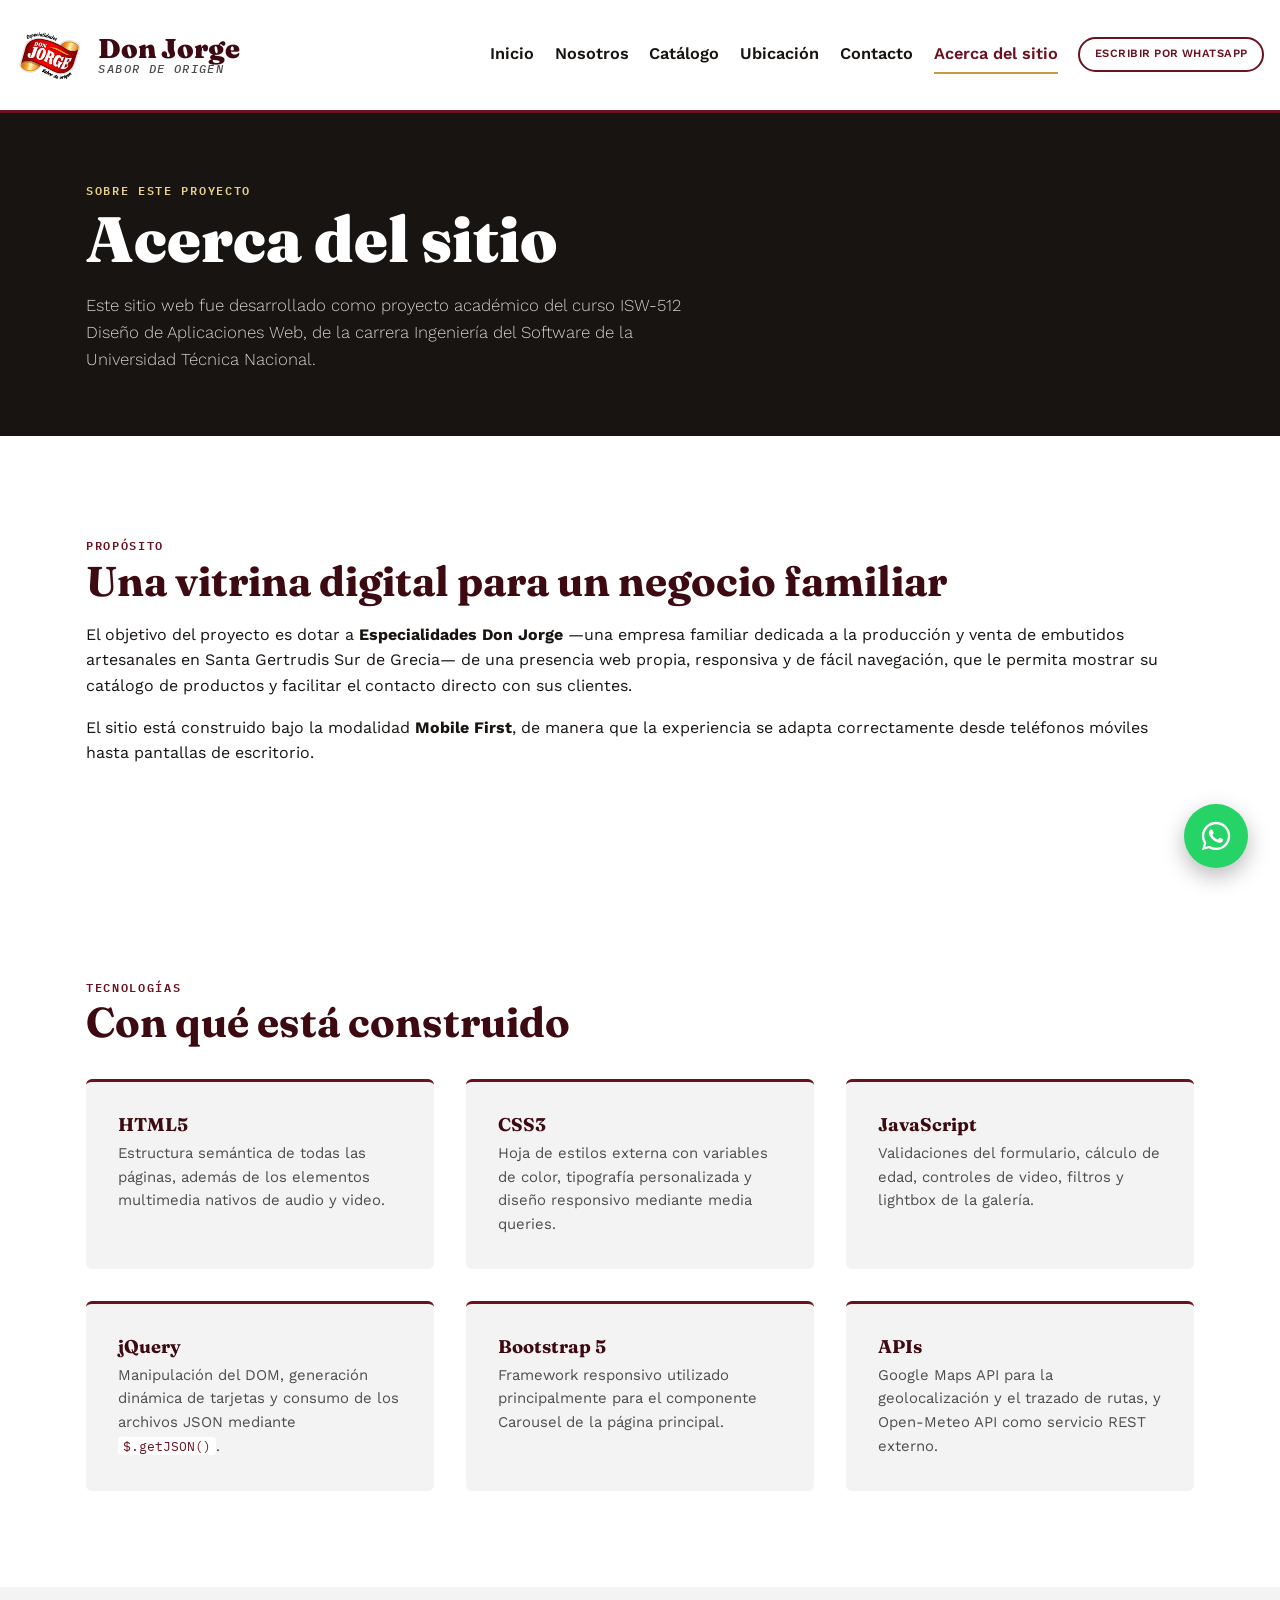
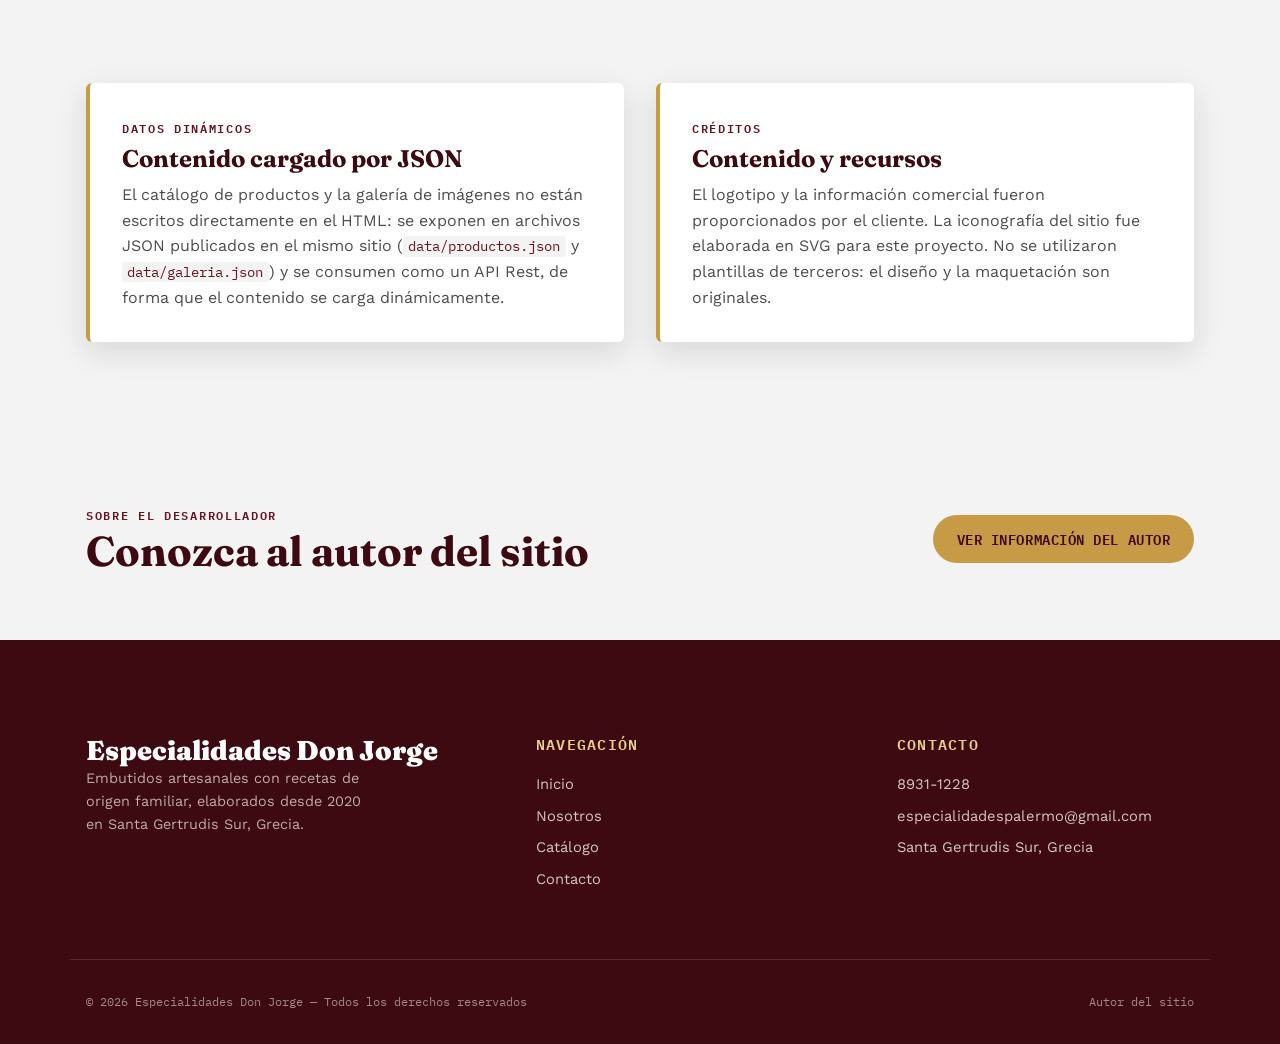
==== acerca.html @ 3099dc0a "Actualizacion completa" ====
<!DOCTYPE html>
<html lang="es">
<head>
<meta charset="UTF-8">
<meta name="viewport" content="width=device-width, initial-scale=1.0">
<title>Acerca del sitio | Especialidades Don Jorge</title>
<meta name="description" content="Información sobre el desarrollo del sitio web de Especialidades Don Jorge: tecnologías utilizadas y propósito del proyecto.">
<link rel="stylesheet" href="https://cdnjs.cloudflare.com/ajax/libs/bootstrap/5.3.3/css/bootstrap.min.css">
<link rel="stylesheet" href="css/styles.css">
</head>
<body>

<header class="site-header">
  <div class="nav-wrap">
    <a href="index.html" class="brand">
      <img src="img/logo/logo.jpeg" alt="Especialidades Don Jorge">
      <span class="brand-text">Don Jorge<span>Sabor de origen</span></span>
    </a>
    <button class="nav-toggle" id="navToggle" aria-label="Abrir menú" aria-expanded="false">
      <span></span><span></span><span></span>
    </button>
    <nav class="nav-menu" id="navMenu">
      <a href="index.html">Inicio</a>
      <a href="nosotros.html">Nosotros</a>
      <a href="catalogo.html">Catálogo</a>
      <a href="ubicacion.html">Ubicación</a>
      <a href="contacto.html">Contacto</a>
      <a href="acerca.html" class="active">Acerca del sitio</a>
      <div class="nav-cta">
        <a href="https://wa.me/50689311228" class="btn btn-outline on-dark" target="_blank" rel="noopener">Escribir por WhatsApp</a>
      </div>
    </nav>
  </div>
</header>

<section class="page-hero">
  <div class="container-narrow">
    <span class="eyebrow">Sobre este proyecto</span>
    <h1>Acerca del sitio</h1>
    <p class="lead">Este sitio web fue desarrollado como proyecto académico del curso ISW-512 Diseño de Aplicaciones Web, de la carrera Ingeniería del Software de la Universidad Técnica Nacional.</p>
  </div>
</section>

<section class="story-section">
  <div class="container-narrow">
    <span class="eyebrow">Propósito</span>
    <h2>Una vitrina digital para un negocio familiar</h2>
    <p>El objetivo del proyecto es dotar a <strong>Especialidades Don Jorge</strong> —una empresa familiar dedicada a la producción y venta de embutidos artesanales en Santa Gertrudis Sur de Grecia— de una presencia web propia, responsiva y de fácil navegación, que le permita mostrar su catálogo de productos y facilitar el contacto directo con sus clientes.</p>
    <p>El sitio está construido bajo la modalidad <strong>Mobile First</strong>, de manera que la experiencia se adapta correctamente desde teléfonos móviles hasta pantallas de escritorio.</p>
  </div>
</section>

<section class="tech-section">
  <div class="container-narrow">
    <span class="eyebrow">Tecnologías</span>
    <h2>Con qué está construido</h2>

    <div class="tech-grid">
      <article class="tech-card">
        <h3>HTML5</h3>
        <p>Estructura semántica de todas las páginas, además de los elementos multimedia nativos de audio y video.</p>
      </article>
      <article class="tech-card">
        <h3>CSS3</h3>
        <p>Hoja de estilos externa con variables de color, tipografía personalizada y diseño responsivo mediante media queries.</p>
      </article>
      <article class="tech-card">
        <h3>JavaScript</h3>
        <p>Validaciones del formulario, cálculo de edad, controles de video, filtros y lightbox de la galería.</p>
      </article>
      <article class="tech-card">
        <h3>jQuery</h3>
        <p>Manipulación del DOM, generación dinámica de tarjetas y consumo de los archivos JSON mediante <code>$.getJSON()</code>.</p>
      </article>
      <article class="tech-card">
        <h3>Bootstrap 5</h3>
        <p>Framework responsivo utilizado principalmente para el componente Carousel de la página principal.</p>
      </article>
      <article class="tech-card">
        <h3>APIs</h3>
        <p>Google Maps API para la geolocalización y el trazado de rutas, y Open-Meteo API como servicio REST externo.</p>
      </article>
    </div>
  </div>
</section>

<section class="mission-section">
  <div class="container-narrow mission-grid">
    <article class="mission-card">
      <span class="eyebrow">Datos dinámicos</span>
      <h3>Contenido cargado por JSON</h3>
      <p>El catálogo de productos y la galería de imágenes no están escritos directamente en el HTML: se exponen en archivos JSON publicados en el mismo sitio (<code>data/productos.json</code> y <code>data/galeria.json</code>) y se consumen como un API Rest, de forma que el contenido se carga dinámicamente.</p>
    </article>
    <article class="mission-card">
      <span class="eyebrow">Créditos</span>
      <h3>Contenido y recursos</h3>
      <p>El logotipo y la información comercial fueron proporcionados por el cliente. La iconografía del sitio fue elaborada en SVG para este proyecto. No se utilizaron plantillas de terceros: el diseño y la maquetación son originales.</p>
    </article>
  </div>
</section>

<section class="catalog-cta">
  <div class="container-narrow catalog-cta-inner">
    <div>
      <span class="eyebrow">Sobre el desarrollador</span>
      <h2>Conozca al autor del sitio</h2>
    </div>
    <a href="autor.html" class="btn btn-primary">Ver información del autor</a>
  </div>
</section>

<footer class="site-footer">
  <div class="footer-grid">
    <div class="footer-brand">
      <span class="brand-text">Especialidades Don Jorge</span>
      <p>Embutidos artesanales con recetas de origen familiar, elaborados desde 2020 en Santa Gertrudis Sur, Grecia.</p>
    </div>
    <div class="footer-col">
      <h4>Navegación</h4>
      <a href="index.html">Inicio</a>
      <a href="nosotros.html">Nosotros</a>
      <a href="catalogo.html">Catálogo</a>
      <a href="contacto.html">Contacto</a>
    </div>
    <div class="footer-col">
      <h4>Contacto</h4>
      <a href="tel:+50689311228">8931-1228</a>
      <a href="mailto:especialidadespalermo@gmail.com">especialidadespalermo@gmail.com</a>
      <a href="ubicacion.html">Santa Gertrudis Sur, Grecia</a>
    </div>
  </div>
  <div class="footer-bottom">
    <span>© 2026 Especialidades Don Jorge — Todos los derechos reservados</span>
    <a href="autor.html">Autor del sitio</a>
  </div>
</footer>

<a href="https://wa.me/50689311228" class="whatsapp-float" target="_blank" rel="noopener" aria-label="Escribir por WhatsApp">
  <svg viewBox="0 0 32 32" fill="currentColor"><path d="M16.04 2.67C8.68 2.67 2.71 8.64 2.71 16c0 2.5.68 4.83 1.87 6.84L2.67 29.3l6.62-1.86a13.24 13.24 0 0 0 6.75 1.85h.01c7.36 0 13.33-5.97 13.33-13.33 0-3.56-1.39-6.91-3.9-9.42a13.24 13.24 0 0 0-9.44-3.87zm0 24.4h-.01a11.06 11.06 0 0 1-5.64-1.55l-.4-.24-4.19 1.18 1.12-4.09-.26-.42A11.03 11.03 0 0 1 4.9 16c0-6.14 5-11.13 11.15-11.13 2.98 0 5.77 1.16 7.88 3.27a11.06 11.06 0 0 1 3.26 7.87c0 6.14-5 11.13-11.15 11.13zm6.1-8.33c-.33-.17-1.98-.98-2.29-1.09-.31-.11-.53-.17-.76.17-.22.33-.87 1.09-1.07 1.32-.2.22-.39.25-.72.08-.33-.17-1.4-.51-2.67-1.64-.99-.88-1.65-1.97-1.85-2.3-.19-.33-.02-.5.15-.67.15-.15.33-.39.5-.58.16-.2.22-.33.33-.55.11-.22.06-.42-.03-.58-.08-.17-.76-1.82-1.04-2.5-.27-.65-.55-.56-.76-.57l-.65-.01c-.22 0-.58.08-.88.42-.3.33-1.16 1.13-1.16 2.76s1.19 3.2 1.35 3.42c.17.22 2.34 3.58 5.68 5.02.79.34 1.41.55 1.89.7.79.25 1.51.22 2.08.13.63-.1 1.98-.81 2.26-1.59.28-.78.28-1.45.2-1.59-.08-.14-.3-.22-.63-.39z"/></svg>
</a>

<script src="https://cdnjs.cloudflare.com/ajax/libs/jquery/3.7.1/jquery.min.js"></script>
<script src="https://cdnjs.cloudflare.com/ajax/libs/bootstrap/5.3.3/js/bootstrap.bundle.min.js"></script>
<script src="js/main.js"></script>
</body>
</html>
---- css/styles.css ----
/* =========================================================
   ESPECIALIDADES DON JORGE — Hoja de estilos principal
   Sistema de diseño: rojo vino + dorado + kraft + carbón
   Mobile First
   ========================================================= */

@import url('https://fonts.googleapis.com/css2?family=Fraunces:ital,opsz,wght@0,9..144,400;0,9..144,600;0,9..144,700;0,9..144,900;1,9..144,500&family=Work+Sans:wght@400;500;600;700&family=IBM+Plex+Mono:wght@500;600&display=swap');

:root {
  /* Colores — negro, blanco, rojo, vino y dorado */
  --wine: #6B1220;
  --wine-dark: #3D0A11;
  --wine-light: #8C1F2E;
  --red: #A31621;
  --gold: #C79A45;
  --gold-light: #E8CF8B;
  --cream: #FFFFFF;
  --paper: #F3F3F3;
  --charcoal: #171412;
  --charcoal-soft: #4D4D4D;
  --white: #FFFFFF;

  /* Tipografía */
  --font-display: 'Fraunces', serif;
  --font-body: 'Work Sans', sans-serif;
  --font-mono: 'IBM Plex Mono', monospace;

  /* Espaciado */
  --space-xs: 0.5rem;
  --space-sm: 1rem;
  --space-md: 2rem;
  --space-lg: 4rem;
  --space-xl: 6rem;

  --radius: 6px;
  --shadow-card: 0 10px 30px rgba(36, 26, 21, 0.12);
}

/* ---------- Reset base ---------- */
*, *::before, *::after { box-sizing: border-box; }
html { scroll-behavior: smooth; }
body {
  margin: 0;
  font-family: var(--font-body);
  color: var(--charcoal);
  background: var(--cream);
  line-height: 1.6;
  -webkit-font-smoothing: antialiased;
}
img { max-width: 100%; display: block; }
a { color: inherit; text-decoration: none; }
ul { list-style: none; margin: 0; padding: 0; }

h1, h2, h3, h4 {
  font-family: var(--font-display);
  color: var(--wine-dark);
  margin: 0 0 var(--space-sm);
  line-height: 1.15;
  font-weight: 700;
}
h1 { font-size: clamp(2.2rem, 6vw, 4rem); font-weight: 900; }
h2 { font-size: clamp(1.7rem, 4vw, 2.6rem); }
h3 { font-size: clamp(1.2rem, 2.5vw, 1.5rem); }

.eyebrow {
  font-family: var(--font-mono);
  text-transform: uppercase;
  letter-spacing: 0.14em;
  font-size: 0.75rem;
  color: var(--wine);
  font-weight: 600;
}

.container-narrow {
  max-width: 1140px;
  margin: 0 auto;
  padding: 0 var(--space-sm);
}

.btn {
  display: inline-flex;
  align-items: center;
  gap: 0.5em;
  font-family: var(--font-mono);
  font-size: 0.85rem;
  letter-spacing: 0.04em;
  text-transform: uppercase;
  padding: 0.85em 1.6em;
  border-radius: 999px;
  border: 2px solid transparent;
  cursor: pointer;
  transition: transform 0.15s ease, box-shadow 0.15s ease, background 0.2s ease;
}
.btn-primary {
  background: var(--gold);
  color: var(--wine-dark);
  font-weight: 600;
}
.btn-primary:hover { background: var(--gold-light); transform: translateY(-2px); }
.btn-outline {
  border-color: var(--wine);
  color: var(--wine);
}
.btn-outline:hover { background: var(--wine); color: var(--cream); transform: translateY(-2px); }
.btn-outline.on-dark {
  border-color: var(--cream);
  color: var(--cream);
}
.btn-outline.on-dark:hover { background: rgba(247,241,228,0.12); color: var(--cream); }

/* ---------- Divisor tipo papel kraft (efecto rasgado) ---------- */
.deckle-edge {
  display: block;
  width: 100%;
  height: 34px;
  margin-bottom: -2px;
}

/* =========================================================
   HEADER / NAV
   ========================================================= */
.site-header {
  position: sticky;
  top: 0;
  z-index: 1000;
  background: var(--cream);
  border-bottom: 3px solid var(--wine);
}
.nav-wrap {
  max-width: 1320px;
  margin: 0 auto;
  padding: 1.3rem var(--space-sm);
  display: flex;
  align-items: center;
  justify-content: space-between;
  gap: 2rem;
}
.brand {
  display: flex;
  align-items: center;
  gap: 0.9rem;
  flex-shrink: 0;
}
.brand img { height: 68px; width: auto; flex-shrink: 0; }
.brand-text {
  font-family: var(--font-display);
  font-weight: 900;
  color: var(--wine-dark);
  font-size: 1.7rem;
  line-height: 1.1;
  white-space: nowrap;
}
.brand-text span {
  display: block;
  font-family: var(--font-mono);
  font-weight: 500;
  font-style: italic;
  font-size: 0.72rem;
  letter-spacing: 0.12em;
  text-transform: uppercase;
  color: var(--charcoal-soft);
  white-space: nowrap;
}

.nav-toggle {
  background: none;
  border: 2px solid var(--wine);
  border-radius: var(--radius);
  padding: 0.4rem 0.6rem;
  display: flex;
  flex-direction: column;
  gap: 4px;
  cursor: pointer;
}
.nav-toggle span {
  width: 22px;
  height: 2px;
  background: var(--wine);
  display: block;
}

.nav-menu {
  position: fixed;
  inset: 0 0 0 30%;
  background: var(--wine-dark);
  padding: 5.5rem 1.75rem 2rem;
  transform: translateX(100%);
  transition: transform 0.3s ease;
  display: flex;
  flex-direction: column;
  gap: 0.2rem;
}
.nav-menu.open { transform: translateX(0); }
.nav-menu a {
  color: var(--cream);
  font-family: var(--font-display);
  font-size: 1.3rem;
  padding: 0.65rem 0;
  border-bottom: 1px solid rgba(247,241,228,0.15);
}
.nav-menu a.active { color: var(--gold-light); }
.nav-cta {
  margin-top: 1.5rem;
}
.nav-cta .btn {
  font-size: 0.7rem;
  padding: 0.65em 1.3em;
}

@media (min-width: 900px) {
  .nav-toggle { display: none; }
  .nav-menu {
    position: static;
    inset: auto;
    transform: none;
    background: none;
    padding: 0;
    flex-direction: row;
    align-items: center;
    gap: 1.3rem;
    flex-wrap: nowrap;
    justify-content: flex-end;
    flex-shrink: 1;
  }
  .nav-menu a { white-space: nowrap; }
  .nav-menu a {
    color: var(--charcoal);
    font-family: var(--font-body);
    font-weight: 600;
    font-size: 1.02rem;
    padding: 0.3rem 0;
    border-bottom: 2px solid transparent;
  }
  .nav-menu a:hover, .nav-menu a.active { border-color: var(--gold); color: var(--wine); }
  .nav-cta { margin-top: 0; }
  .nav-cta .btn-outline { border-color: var(--wine); color: var(--wine); }
  .nav-cta .btn-outline:hover { background: var(--wine); color: var(--cream); }
}

/* =========================================================
   HERO
   ========================================================= */
.hero {
  position: relative;
  background: var(--charcoal);
  background-image:
    radial-gradient(circle at 15% 20%, rgba(199,154,69,0.14), transparent 45%),
    radial-gradient(circle at 85% 80%, rgba(163,22,33,0.18), transparent 50%);
  color: var(--cream);
  padding: var(--space-xl) 0 calc(var(--space-xl) + 40px);
  overflow: hidden;
}
.hero-grid {
  max-width: 1140px;
  margin: 0 auto;
  padding: 0 var(--space-sm);
  display: grid;
  gap: var(--space-lg);
  align-items: center;
}
.hero-tag {
  display: inline-flex;
  align-items: center;
  gap: 0.5rem;
  background: rgba(247,241,228,0.08);
  border: 1px solid rgba(199,154,69,0.5);
  padding: 0.35rem 0.9rem;
  border-radius: 999px;
  font-family: var(--font-mono);
  font-size: 0.72rem;
  letter-spacing: 0.1em;
  text-transform: uppercase;
  color: var(--gold-light);
  margin-bottom: var(--space-sm);
}
.hero h1 { color: var(--cream); }
.hero h1 em {
  font-style: italic;
  color: var(--gold-light);
}
.hero p.lead {
  max-width: 46ch;
  font-size: 1.1rem;
  color: rgba(247,241,228,0.85);
  margin-bottom: var(--space-md);
}
.hero-actions {
  display: flex;
  flex-wrap: wrap;
  gap: 0.9rem;
}

/* (Elemento "hang-tag" retirado del hero por preferencia del cliente) */

@media (min-width: 900px) {
  .hero-grid { grid-template-columns: 1fr; max-width: 760px; }
}

/* =========================================================
   CARRUSEL (Bootstrap, restyled)
   ========================================================= */
.carousel-section { background: var(--paper); padding: var(--space-lg) 0; }
.carousel-section .section-head { text-align: center; margin-bottom: var(--space-md); }
#homeCarousel {
  max-width: none;
  width: 100%;
  margin: 0;
  border-radius: 0;
  overflow: hidden;
  box-shadow: none;
}
#homeCarousel .carousel-slide {
  min-height: 440px;
  display: grid;
  grid-template-columns: 1fr;
  align-items: stretch;
  background: var(--wine-dark);
  color: var(--cream);
  position: relative;
}
#homeCarousel .carousel-slide.slide-b { background: var(--red); }
#homeCarousel .carousel-slide.slide-c { background: var(--charcoal); }

#homeCarousel .slide-visual {
  display: flex;
  align-items: center;
  justify-content: center;
  padding: var(--space-lg) 0 var(--space-sm);
  position: relative;
}
#homeCarousel .slide-visual svg {
  width: 110px;
  height: 110px;
  color: var(--gold-light);
  opacity: 0.9;
}
#homeCarousel .slide-number {
  position: absolute;
  top: var(--space-sm);
  left: var(--space-sm);
  font-family: var(--font-mono);
  font-size: 0.75rem;
  letter-spacing: 0.1em;
  color: var(--gold-light);
  opacity: 0.8;
}
#homeCarousel .carousel-caption-custom {
  position: relative;
  z-index: 2;
  text-align: center;
  max-width: 560px;
  margin: 0 auto;
  padding: 0 var(--space-md) var(--space-lg);
}
#homeCarousel .carousel-caption-custom .eyebrow { color: var(--gold-light); font-size: 0.85rem; }
#homeCarousel .carousel-caption-custom h3 { color: var(--cream); margin-bottom: 0.5rem; font-size: clamp(1.6rem, 3.2vw, 2.2rem); }
#homeCarousel .carousel-caption-custom p { margin: 0; color: rgba(247,241,228,0.85); font-size: 1.1rem; }

@media (min-width: 700px) {
  #homeCarousel .carousel-slide { grid-template-columns: 0.9fr 1.1fr; min-height: 420px; }
  #homeCarousel .slide-visual { padding: 0; }
  #homeCarousel .carousel-caption-custom { text-align: left; margin: auto 0; padding: var(--space-md) var(--space-lg) var(--space-md) 0; max-width: 600px; }
}

/* Controles: botones circulares visibles fuera del recuadro de contenido */
#homeCarousel { position: relative; padding: 0 0 var(--space-md); }
#homeCarousel .carousel-control-prev,
#homeCarousel .carousel-control-next {
  position: absolute;
  top: calc(50% - 24px);
  width: 46px;
  height: 46px;
  border-radius: 50%;
  background: var(--cream);
  box-shadow: var(--shadow-card);
  opacity: 1;
}
#homeCarousel .carousel-control-prev { left: 20px; }
#homeCarousel .carousel-control-next { right: 20px; }
#homeCarousel .carousel-control-prev-icon,
#homeCarousel .carousel-control-next-icon {
  width: 16px; height: 16px;
  filter: invert(9%) sepia(66%) saturate(2500%) hue-rotate(330deg) brightness(70%);
}
#homeCarousel .carousel-control-prev:hover,
#homeCarousel .carousel-control-next:hover { background: var(--gold-light); }

#homeCarousel .carousel-indicators {
  position: static;
  margin: var(--space-sm) 0 0;
}
#homeCarousel .carousel-indicators [data-bs-target] {
  width: 28px;
  height: 4px;
  border-radius: 2px;
  background-color: rgba(107,18,32,0.2);
  opacity: 1;
  border: none;
}
#homeCarousel .carousel-indicators .active { background-color: var(--wine); }

/* Placeholder de foto (mientras llegan fotos reales del cliente) */
.photo-slot {
  background:
    repeating-linear-gradient(135deg, rgba(107,18,32,0.06) 0 10px, transparent 10px 20px),
    var(--paper);
  border: 2px dashed var(--gold);
  border-radius: var(--radius);
  display: flex;
  flex-direction: column;
  align-items: center;
  justify-content: center;
  gap: 0.4rem;
  color: var(--wine);
  font-family: var(--font-mono);
  font-size: 0.75rem;
  letter-spacing: 0.04em;
  text-align: center;
  min-height: 220px;
  padding: 1rem;
}
.photo-slot svg { width: 46px; height: 46px; opacity: 0.75; }

/* =========================================================
   PANELES "POR QUÉ ELEGIRNOS"
   ========================================================= */
.values-section { padding: var(--space-xl) 0; }
.values-section .section-head { max-width: 640px; margin: 0 auto var(--space-lg); text-align: center; }
.values-grid {
  display: grid;
  gap: var(--space-md);
  grid-template-columns: 1fr;
}
.value-card {
  background: var(--white);
  border: 1px solid rgba(107,18,32,0.1);
  border-radius: var(--radius);
  padding: var(--space-md);
  position: relative;
}
.value-card svg { width: 40px; height: 40px; color: var(--wine); margin-bottom: var(--space-sm); }
.value-card h3 { margin-bottom: 0.4rem; }
.value-card p { color: var(--charcoal-soft); font-size: 0.95rem; margin: 0; }

@media (min-width: 700px) {
  .values-grid { grid-template-columns: repeat(2, 1fr); }
}
@media (min-width: 1000px) {
  .values-grid { grid-template-columns: repeat(4, 1fr); }
}

/* =========================================================
   PRODUCTOS DESTACADOS (home)
   ========================================================= */
.featured-section { background: var(--paper); color: var(--charcoal); padding: var(--space-xl) 0; }
.featured-section .section-head { display: flex; flex-wrap: wrap; align-items: flex-end; justify-content: space-between; gap: var(--space-sm); margin-bottom: var(--space-lg); }
.featured-section h2 { color: var(--wine-dark); margin: 0; }
.featured-section .eyebrow { color: var(--wine); }
.featured-section .btn-outline { border-color: var(--wine); color: var(--wine); }
.featured-section .btn-outline:hover { background: var(--wine); color: var(--cream); }

.product-grid {
  display: grid;
  gap: var(--space-md);
  grid-template-columns: 1fr;
}
@media (min-width: 700px) { .product-grid { grid-template-columns: repeat(2, 1fr); } }
@media (min-width: 1000px) { .product-grid { grid-template-columns: repeat(3, 1fr); } }

.product-card {
  background: var(--white);
  color: var(--charcoal);
  border-radius: var(--radius);
  overflow: hidden;
  box-shadow: var(--shadow-card);
  display: flex;
  flex-direction: column;
}
.product-card-body { padding: var(--space-sm) var(--space-sm) var(--space-md); position: relative; flex: 1; display: flex; flex-direction: column; }
.product-card h3 { font-size: 1.15rem; margin-bottom: 0.25rem; }
.product-card p { color: var(--charcoal-soft); font-size: 0.9rem; margin: 0 0 0.8rem; flex: 1; }
.price-tag {
  align-self: flex-start;
  font-family: var(--font-mono);
  font-size: 0.78rem;
  background: var(--gold-light);
  color: var(--wine-dark);
  padding: 0.3rem 0.7rem;
  border-radius: 999px;
  font-weight: 600;
}

.featured-cta { text-align: center; margin-top: var(--space-lg); }

/* =========================================================
   HISTORIA TEASER
   ========================================================= */
.story-section { padding: var(--space-xl) 0; }
.story-grid { display: grid; gap: var(--space-lg); align-items: center; }
.story-grid .photo-slot { min-height: 280px; }
@media (min-width: 900px) { .story-grid { grid-template-columns: 1fr 1fr; } }
.story-grid blockquote {
  font-family: var(--font-display);
  font-style: italic;
  font-size: 1.3rem;
  color: var(--wine-dark);
  border-left: 3px solid var(--gold);
  padding-left: var(--space-sm);
  margin: var(--space-sm) 0;
}

/* =========================================================
   BARRA REDES / WHATSAPP
   ========================================================= */
.social-bar {
  background: var(--charcoal);
  color: var(--cream);
  padding: var(--space-sm) 0;
}
.social-bar .wrap {
  max-width: 1140px;
  margin: 0 auto;
  padding: 0 var(--space-sm);
  display: flex;
  flex-wrap: wrap;
  gap: var(--space-sm);
  align-items: center;
  justify-content: space-between;
}
.social-bar .label {
  font-family: var(--font-mono);
  font-size: 0.72rem;
  letter-spacing: 0.12em;
  text-transform: uppercase;
  color: var(--gold-light);
}
.social-icons { display: flex; gap: 0.7rem; align-items: center; }
.social-icons a {
  width: 40px; height: 40px;
  border-radius: 50%;
  display: flex; align-items: center; justify-content: center;
  background: rgba(247,241,228,0.08);
  border: 1px solid rgba(199,154,69,0.4);
  transition: background 0.2s ease, transform 0.2s ease;
}
.social-icons a:hover { background: var(--gold); transform: translateY(-2px); }
.social-icons a svg { width: 18px; height: 18px; }
.social-icons a.whatsapp { background: #3FA34D; border-color: #3FA34D; }
.social-icons a.whatsapp:hover { background: #358C41; }

/* =========================================================
   FOOTER
   ========================================================= */
.site-footer {
  background: var(--wine-dark);
  color: var(--cream);
  padding: var(--space-xl) 0 var(--space-md);
}
.footer-grid {
  max-width: 1140px;
  margin: 0 auto;
  padding: 0 var(--space-sm);
  display: grid;
  gap: var(--space-lg);
  grid-template-columns: 1fr;
  margin-bottom: var(--space-lg);
}
@media (min-width: 800px) {
  .footer-grid { grid-template-columns: 1.3fr 1fr 1fr; }
}
.footer-brand .brand-text { color: var(--cream); }
.footer-brand p { color: rgba(247,241,228,0.7); font-size: 0.9rem; max-width: 32ch; }
.footer-col h4 { color: var(--gold-light); font-size: 0.95rem; text-transform: uppercase; letter-spacing: 0.08em; font-family: var(--font-mono); font-weight: 600; }
.footer-col a, .footer-col li { display: block; color: rgba(247,241,228,0.82); font-size: 0.92rem; padding: 0.25rem 0; }
.footer-col a:hover { color: var(--gold-light); }
.footer-bottom {
  border-top: 1px solid rgba(247,241,228,0.15);
  max-width: 1140px;
  margin: 0 auto;
  padding: var(--space-md) var(--space-sm) 0;
  display: flex;
  flex-wrap: wrap;
  justify-content: space-between;
  gap: 0.5rem;
  font-family: var(--font-mono);
  font-size: 0.75rem;
  color: rgba(247,241,228,0.55);
}

/* =========================================================
   CATÁLOGO (catalogo.html)
   ========================================================= */
.catalog-hero {
  background: var(--charcoal);
  color: var(--cream);
  padding: var(--space-lg) 0;
}
.catalog-hero .eyebrow { color: var(--gold-light); }
.catalog-hero h1 { color: var(--cream); max-width: 20ch; }
.catalog-hero .lead { color: rgba(247,247,247,0.8); max-width: 56ch; margin: 0; font-size: 1.05rem; }

.catalog-section { padding: var(--space-lg) 0 var(--space-xl); background: var(--white); }

.catalog-filters {
  display: flex;
  flex-wrap: wrap;
  gap: 0.6rem;
  margin-bottom: var(--space-sm);
}
.filter-chip {
  font-family: var(--font-mono);
  font-size: 0.78rem;
  letter-spacing: 0.04em;
  text-transform: uppercase;
  background: var(--paper);
  color: var(--charcoal-soft);
  border: 1px solid rgba(0,0,0,0.08);
  border-radius: 999px;
  padding: 0.5em 1.1em;
  cursor: pointer;
  transition: background 0.15s ease, color 0.15s ease, border-color 0.15s ease;
}
.filter-chip:hover { border-color: var(--wine); color: var(--wine); }
.filter-chip.active { background: var(--wine); color: var(--cream); border-color: var(--wine); }

.catalog-count {
  font-family: var(--font-mono);
  font-size: 0.8rem;
  color: var(--charcoal-soft);
  margin: 0 0 var(--space-md);
}

.catalog-grid .product-card-body .eyebrow { display: block; margin-bottom: 0.3rem; font-size: 0.68rem; color: var(--wine); }

.catalog-cta { background: var(--paper); padding: var(--space-lg) 0; }
.catalog-cta-inner {
  display: flex;
  flex-wrap: wrap;
  align-items: center;
  justify-content: space-between;
  gap: var(--space-md);
}
.catalog-cta-inner h2 { margin: 0; }
.catalog-cta-inner .eyebrow { color: var(--wine); }

/* =========================================================
   WHATSAPP FLOTANTE
   ========================================================= */
.whatsapp-float {
  position: fixed;
  right: 22px;
  bottom: 22px;
  z-index: 1200;
  width: 58px;
  height: 58px;
  border-radius: 50%;
  background: #25D366;
  display: flex;
  align-items: center;
  justify-content: center;
  box-shadow: 0 8px 22px rgba(0,0,0,0.28);
  transition: transform 0.2s ease, box-shadow 0.2s ease;
}
.whatsapp-float svg { width: 30px; height: 30px; color: var(--white); }
.whatsapp-float:hover {
  transform: translateY(-3px) scale(1.05);
  box-shadow: 0 12px 26px rgba(0,0,0,0.32);
  background: #1EBE5A;
}
@media (min-width: 700px) {
  .whatsapp-float { right: 32px; bottom: 32px; width: 64px; height: 64px; }
  .whatsapp-float svg { width: 34px; height: 34px; }
}

/* Utilidad accesibilidad */
:focus-visible { outline: 3px solid var(--gold); outline-offset: 2px; }
@media (prefers-reduced-motion: reduce) {
  * { animation-duration: 0.01ms !important; transition-duration: 0.01ms !important; }
}

/* =========================================================
   PÁGINAS INTERNAS — ENCABEZADO COMÚN
   ========================================================= */
.page-hero {
  background: var(--charcoal);
  color: var(--cream);
  padding: var(--space-lg) 0;
}
.page-hero .eyebrow { color: var(--gold-light); }
.page-hero h1 { color: var(--cream); max-width: 22ch; }
.page-hero .lead {
  color: rgba(255,255,255,0.8);
  max-width: 60ch;
  margin: 0;
  font-size: 1.05rem;
}

/* =========================================================
   NOSOTROS — MISIÓN / VISIÓN
   ========================================================= */
.mission-section { background: var(--paper); padding: var(--space-xl) 0; }
.mission-grid { display: grid; gap: var(--space-md); grid-template-columns: 1fr; }
@media (min-width: 800px) { .mission-grid { grid-template-columns: 1fr 1fr; } }
.mission-card {
  background: var(--white);
  border-left: 4px solid var(--gold);
  border-radius: var(--radius);
  padding: var(--space-md);
  box-shadow: var(--shadow-card);
}
.mission-card .eyebrow { color: var(--wine); }
.mission-card h3 { margin: 0.3rem 0 0.6rem; }
.mission-card p { color: var(--charcoal-soft); margin: 0; }
.mission-card code {
  font-family: var(--font-mono);
  font-size: 0.85em;
  background: var(--paper);
  padding: 0.1em 0.4em;
  border-radius: 3px;
  color: var(--wine);
}

/* =========================================================
   GALERÍA
   ========================================================= */
.gallery-grid {
  display: grid;
  gap: var(--space-sm);
  grid-template-columns: 1fr;
}
@media (min-width: 600px) { .gallery-grid { grid-template-columns: repeat(2, 1fr); } }
@media (min-width: 950px) { .gallery-grid { grid-template-columns: repeat(3, 1fr); } }

.gallery-item {
  margin: 0;
  background: var(--white);
  border-radius: var(--radius);
  overflow: hidden;
  box-shadow: var(--shadow-card);
  cursor: pointer;
  transition: transform 0.2s ease, box-shadow 0.2s ease;
}
.gallery-item:hover { transform: translateY(-4px); box-shadow: 0 14px 32px rgba(0,0,0,0.16); }
.gallery-media {
  position: relative;
  aspect-ratio: 4 / 3;
  background:
    repeating-linear-gradient(135deg, rgba(107,18,32,0.06) 0 10px, transparent 10px 20px),
    var(--paper);
  display: flex;
  align-items: center;
  justify-content: center;
}
.gallery-media img { width: 100%; height: 100%; object-fit: cover; }
.gallery-media img.img-missing { display: none; }
.gallery-fallback {
  position: absolute;
  font-family: var(--font-mono);
  font-size: 0.75rem;
  color: var(--wine);
  letter-spacing: 0.04em;
  z-index: 0;
}
.gallery-media img:not(.img-missing) { position: relative; z-index: 1; }
.gallery-item figcaption { padding: 0.8rem var(--space-sm) var(--space-sm); }
.gallery-cat {
  display: block;
  font-family: var(--font-mono);
  font-size: 0.68rem;
  text-transform: uppercase;
  letter-spacing: 0.1em;
  color: var(--wine);
  margin-bottom: 0.2rem;
}
.gallery-title { font-family: var(--font-display); font-weight: 600; color: var(--charcoal); }

/* Lightbox */
.lightbox {
  position: fixed;
  inset: 0;
  background: rgba(0,0,0,0.92);
  z-index: 1500;
  display: none;
  align-items: center;
  justify-content: center;
  padding: var(--space-md);
}
.lightbox.open { display: flex; }
.lightbox-content { margin: 0; max-width: 90vw; max-height: 85vh; text-align: center; }
.lightbox-content img { max-width: 100%; max-height: 75vh; object-fit: contain; border-radius: var(--radius); }
.lightbox-content figcaption {
  color: var(--cream);
  font-family: var(--font-mono);
  font-size: 0.85rem;
  margin-top: var(--space-sm);
}
.lightbox-close, .lightbox-nav {
  position: absolute;
  background: rgba(255,255,255,0.12);
  border: 1px solid rgba(255,255,255,0.25);
  color: var(--cream);
  border-radius: 50%;
  width: 48px;
  height: 48px;
  font-size: 1.6rem;
  line-height: 1;
  cursor: pointer;
  transition: background 0.2s ease;
}
.lightbox-close:hover, .lightbox-nav:hover { background: var(--wine); }
.lightbox-close { top: 20px; right: 20px; }
.lightbox-prev { left: 16px; top: 50%; transform: translateY(-50%); }
.lightbox-next { right: 16px; top: 50%; transform: translateY(-50%); }

/* =========================================================
   MULTIMEDIA (video / audio)
   ========================================================= */
.media-section { padding: var(--space-xl) 0; background: var(--white); }
.media-section-alt { background: var(--paper); }
.media-intro { color: var(--charcoal-soft); max-width: 56ch; margin-bottom: var(--space-md); }

.video-wrap {
  border-radius: var(--radius);
  overflow: hidden;
  box-shadow: var(--shadow-card);
  background: var(--charcoal);
}
.video-wrap video { width: 100%; display: block; max-height: 520px; }

.media-controls {
  display: flex;
  flex-wrap: wrap;
  gap: 0.8rem;
  align-items: center;
  margin-top: var(--space-sm);
}
.media-status {
  font-family: var(--font-mono);
  font-size: 0.8rem;
  color: var(--charcoal-soft);
}
.audio-wrap { background: var(--white); padding: var(--space-md); border-radius: var(--radius); box-shadow: var(--shadow-card); }
.audio-wrap audio { width: 100%; }

/* =========================================================
   UBICACIÓN / MAPA
   ========================================================= */
.map-section { padding: var(--space-xl) 0; background: var(--white); }
.map-actions {
  display: flex;
  flex-wrap: wrap;
  gap: 0.8rem;
  align-items: center;
  margin-bottom: var(--space-md);
}
.map-canvas {
  width: 100%;
  height: 420px;
  border-radius: var(--radius);
  box-shadow: var(--shadow-card);
  background: var(--paper);
}
.route-info {
  display: flex;
  flex-wrap: wrap;
  gap: var(--space-md);
  margin-top: var(--space-md);
  padding: var(--space-sm) var(--space-md);
  background: var(--paper);
  border-radius: var(--radius);
  border-left: 4px solid var(--gold);
}
.route-item strong { display: block; font-family: var(--font-display); font-size: 1.3rem; color: var(--wine-dark); }

/* Clima (API externo) */
.weather-section { background: var(--charcoal); color: var(--cream); padding: var(--space-xl) 0; }
.weather-section h2 { color: var(--cream); }
.weather-section .eyebrow { color: var(--gold-light); }
.weather-section .media-intro { color: rgba(255,255,255,0.75); }
.weather-card {
  background: rgba(255,255,255,0.06);
  border: 1px solid rgba(199,154,69,0.35);
  border-radius: var(--radius);
  padding: var(--space-md);
  display: flex;
  flex-wrap: wrap;
  gap: var(--space-md);
  align-items: center;
  justify-content: space-between;
}
.weather-main { display: flex; flex-direction: column; }
.weather-temp { font-family: var(--font-display); font-size: 3rem; font-weight: 900; color: var(--gold-light); line-height: 1; }
.weather-desc { font-family: var(--font-mono); font-size: 0.85rem; color: rgba(255,255,255,0.8); margin-top: 0.3rem; }
.weather-details { display: flex; gap: var(--space-md); flex-wrap: wrap; }
.weather-details .eyebrow { color: var(--gold-light); display: block; }
.weather-details strong { font-family: var(--font-display); font-size: 1.2rem; color: var(--cream); }
.weather-source { width: 100%; font-family: var(--font-mono); font-size: 0.7rem; color: rgba(255,255,255,0.5); margin: 0; }

/* =========================================================
   TARJETAS DE INFORMACIÓN
   ========================================================= */
.info-section { padding: var(--space-xl) 0; background: var(--paper); }
.info-grid { display: grid; gap: var(--space-md); grid-template-columns: 1fr; }
@media (min-width: 700px) { .info-grid { grid-template-columns: repeat(3, 1fr); } }
.info-card {
  background: var(--white);
  padding: var(--space-md);
  border-radius: var(--radius);
  box-shadow: var(--shadow-card);
}
.info-card .eyebrow { color: var(--wine); }
.info-card h3 { margin: 0.3rem 0 0.5rem; }
.info-card p { color: var(--charcoal-soft); margin: 0; font-size: 0.95rem; }
.info-card a { color: var(--wine); text-decoration: underline; }

/* =========================================================
   FORMULARIO
   ========================================================= */
.form-section { padding: var(--space-xl) 0; background: var(--white); }
.contact-form {
  background: var(--paper);
  padding: var(--space-md);
  border-radius: var(--radius);
  margin-top: var(--space-md);
}
@media (min-width: 700px) { .contact-form { padding: var(--space-lg); } }

.form-row { display: grid; gap: var(--space-md); grid-template-columns: 1fr; margin-bottom: var(--space-md); }
@media (min-width: 700px) { .form-row { grid-template-columns: 1fr 1fr; } }

.form-field { display: flex; flex-direction: column; border: none; padding: 0; margin: 0 0 var(--space-md); }
.form-row .form-field { margin-bottom: 0; }
.form-field label, .form-field legend {
  font-family: var(--font-mono);
  font-size: 0.78rem;
  text-transform: uppercase;
  letter-spacing: 0.06em;
  color: var(--charcoal);
  margin-bottom: 0.45rem;
  padding: 0;
}
.req { color: var(--red); }

.form-field input[type="text"],
.form-field input[type="email"],
.form-field input[type="date"],
.form-field select,
.form-field textarea {
  font-family: var(--font-body);
  font-size: 1rem;
  padding: 0.7em 0.9em;
  border: 1px solid rgba(0,0,0,0.15);
  border-radius: var(--radius);
  background: var(--white);
  color: var(--charcoal);
  transition: border-color 0.15s ease, box-shadow 0.15s ease;
}
.form-field input:focus,
.form-field select:focus,
.form-field textarea:focus {
  outline: none;
  border-color: var(--wine);
  box-shadow: 0 0 0 3px rgba(107,18,32,0.12);
}
.form-field input[type="range"] { accent-color: var(--wine); margin-top: 0.5rem; }
.form-field select[multiple] { padding: 0.4em; }
.form-field textarea { resize: vertical; }

.radio-group { display: flex; flex-wrap: wrap; gap: 1rem; }
.radio-group label {
  font-family: var(--font-body);
  text-transform: none;
  letter-spacing: 0;
  font-size: 0.95rem;
  display: flex;
  align-items: center;
  gap: 0.4rem;
  margin: 0;
  cursor: pointer;
}
.radio-group input[type="radio"] { accent-color: var(--wine); }

.form-hint { font-family: var(--font-mono); font-size: 0.72rem; color: var(--charcoal-soft); margin-top: 0.35rem; }
.form-error { font-family: var(--font-mono); font-size: 0.75rem; color: var(--red); margin-top: 0.35rem; min-height: 1em; }

.form-actions { display: flex; flex-wrap: wrap; gap: 0.8rem; margin-top: var(--space-sm); }
.form-feedback { font-family: var(--font-mono); font-size: 0.85rem; margin-top: var(--space-sm); }
.form-feedback.error { color: var(--red); }
.form-feedback.exito { color: #1a7f3c; }

/* =========================================================
   TECNOLOGÍAS / ACERCA
   ========================================================= */
.tech-section { padding: var(--space-xl) 0; background: var(--white); }
.tech-grid { display: grid; gap: var(--space-md); grid-template-columns: 1fr; margin-top: var(--space-md); }
@media (min-width: 700px) { .tech-grid { grid-template-columns: repeat(2, 1fr); } }
@media (min-width: 1000px) { .tech-grid { grid-template-columns: repeat(3, 1fr); } }
.tech-card {
  background: var(--paper);
  padding: var(--space-md);
  border-radius: var(--radius);
  border-top: 3px solid var(--wine);
}
.tech-card h3 { margin-bottom: 0.4rem; font-size: 1.15rem; }
.tech-card p { color: var(--charcoal-soft); margin: 0; font-size: 0.93rem; }
.tech-card code {
  font-family: var(--font-mono);
  font-size: 0.85em;
  background: var(--white);
  padding: 0.1em 0.4em;
  border-radius: 3px;
  color: var(--wine);
}

/* =========================================================
   AUTOR
   ========================================================= */
.author-section { padding: var(--space-xl) 0; background: var(--paper); }
.author-grid { display: grid; gap: var(--space-lg); grid-template-columns: 1fr; align-items: start; }
@media (min-width: 800px) { .author-grid { grid-template-columns: 0.8fr 1.2fr; } }
.author-photo img { width: 100%; border-radius: var(--radius); box-shadow: var(--shadow-card); }
.author-photo .photo-slot { min-height: 300px; }
.author-info .eyebrow { color: var(--wine); }
.author-data { margin: var(--space-md) 0 0; display: grid; gap: 0.9rem; }
.author-data > div {
  display: grid;
  grid-template-columns: 1fr;
  gap: 0.15rem;
  padding-bottom: 0.7rem;
  border-bottom: 1px solid rgba(0,0,0,0.08);
}
@media (min-width: 600px) { .author-data > div { grid-template-columns: 190px 1fr; gap: 1rem; } }
.author-data dt {
  font-family: var(--font-mono);
  font-size: 0.72rem;
  text-transform: uppercase;
  letter-spacing: 0.08em;
  color: var(--wine);
}
.author-data dd { margin: 0; color: var(--charcoal); }
.author-data dd a { color: var(--wine); text-decoration: underline; }

/* =========================================================
   PESTAÑAS DEL CATÁLOGO
   ========================================================= */
.tabs-bar {
  background: var(--white);
  border-bottom: 1px solid rgba(0,0,0,0.08);
  position: sticky;
  top: 0;
  z-index: 900;
}
.tabs {
  display: flex;
  gap: 0.4rem;
  overflow-x: auto;
  padding: 0.5rem 0;
}
.tab-btn {
  font-family: var(--font-mono);
  font-size: 0.82rem;
  text-transform: uppercase;
  letter-spacing: 0.06em;
  background: none;
  border: none;
  border-bottom: 3px solid transparent;
  color: var(--charcoal-soft);
  padding: 0.7em 1.2em;
  cursor: pointer;
  white-space: nowrap;
  transition: color 0.15s ease, border-color 0.15s ease;
}
.tab-btn:hover { color: var(--wine); }
.tab-btn.active { color: var(--wine); border-bottom-color: var(--gold); font-weight: 600; }

.tab-panel { display: none; }
.tab-panel.active { display: block; }

/* =========================================================
   IMAGEN DE PRODUCTO (galería integrada en el catálogo)
   ========================================================= */
.product-media {
  position: relative;
  aspect-ratio: 4 / 3;
  overflow: hidden;
  background:
    repeating-linear-gradient(135deg, rgba(107,18,32,0.05) 0 10px, transparent 10px 20px),
    var(--paper);
}
.product-media img {
  width: 100%;
  height: 100%;
  object-fit: cover;
  position: relative;
  z-index: 1;
  transition: transform 0.35s ease;
}
.product-media img.img-missing { display: none; }

.product-fallback {
  position: absolute;
  inset: 0;
  display: flex;
  flex-direction: column;
  align-items: center;
  justify-content: center;
  gap: 0.4rem;
  color: var(--wine);
  font-family: var(--font-mono);
  font-size: 0.74rem;
  letter-spacing: 0.04em;
  z-index: 0;
}
.product-fallback svg { width: 44px; height: 44px; opacity: 0.7; }

/* Indicador de "ampliar" al pasar el cursor */
.zoom-hint {
  position: absolute;
  z-index: 2;
  right: 0.7rem;
  bottom: 0.7rem;
  background: rgba(23,20,18,0.78);
  color: var(--cream);
  font-family: var(--font-mono);
  font-size: 0.65rem;
  letter-spacing: 0.1em;
  text-transform: uppercase;
  padding: 0.35em 0.8em;
  border-radius: 999px;
  opacity: 0;
  transform: translateY(6px);
  transition: opacity 0.2s ease, transform 0.2s ease;
}

.catalog-grid .product-card { cursor: pointer; transition: transform 0.2s ease, box-shadow 0.2s ease; }
.catalog-grid .product-card:hover { transform: translateY(-4px); box-shadow: 0 14px 32px rgba(0,0,0,0.16); }
.catalog-grid .product-card:hover .product-media img { transform: scale(1.05); }
.catalog-grid .product-card:hover .zoom-hint { opacity: 1; transform: translateY(0); }
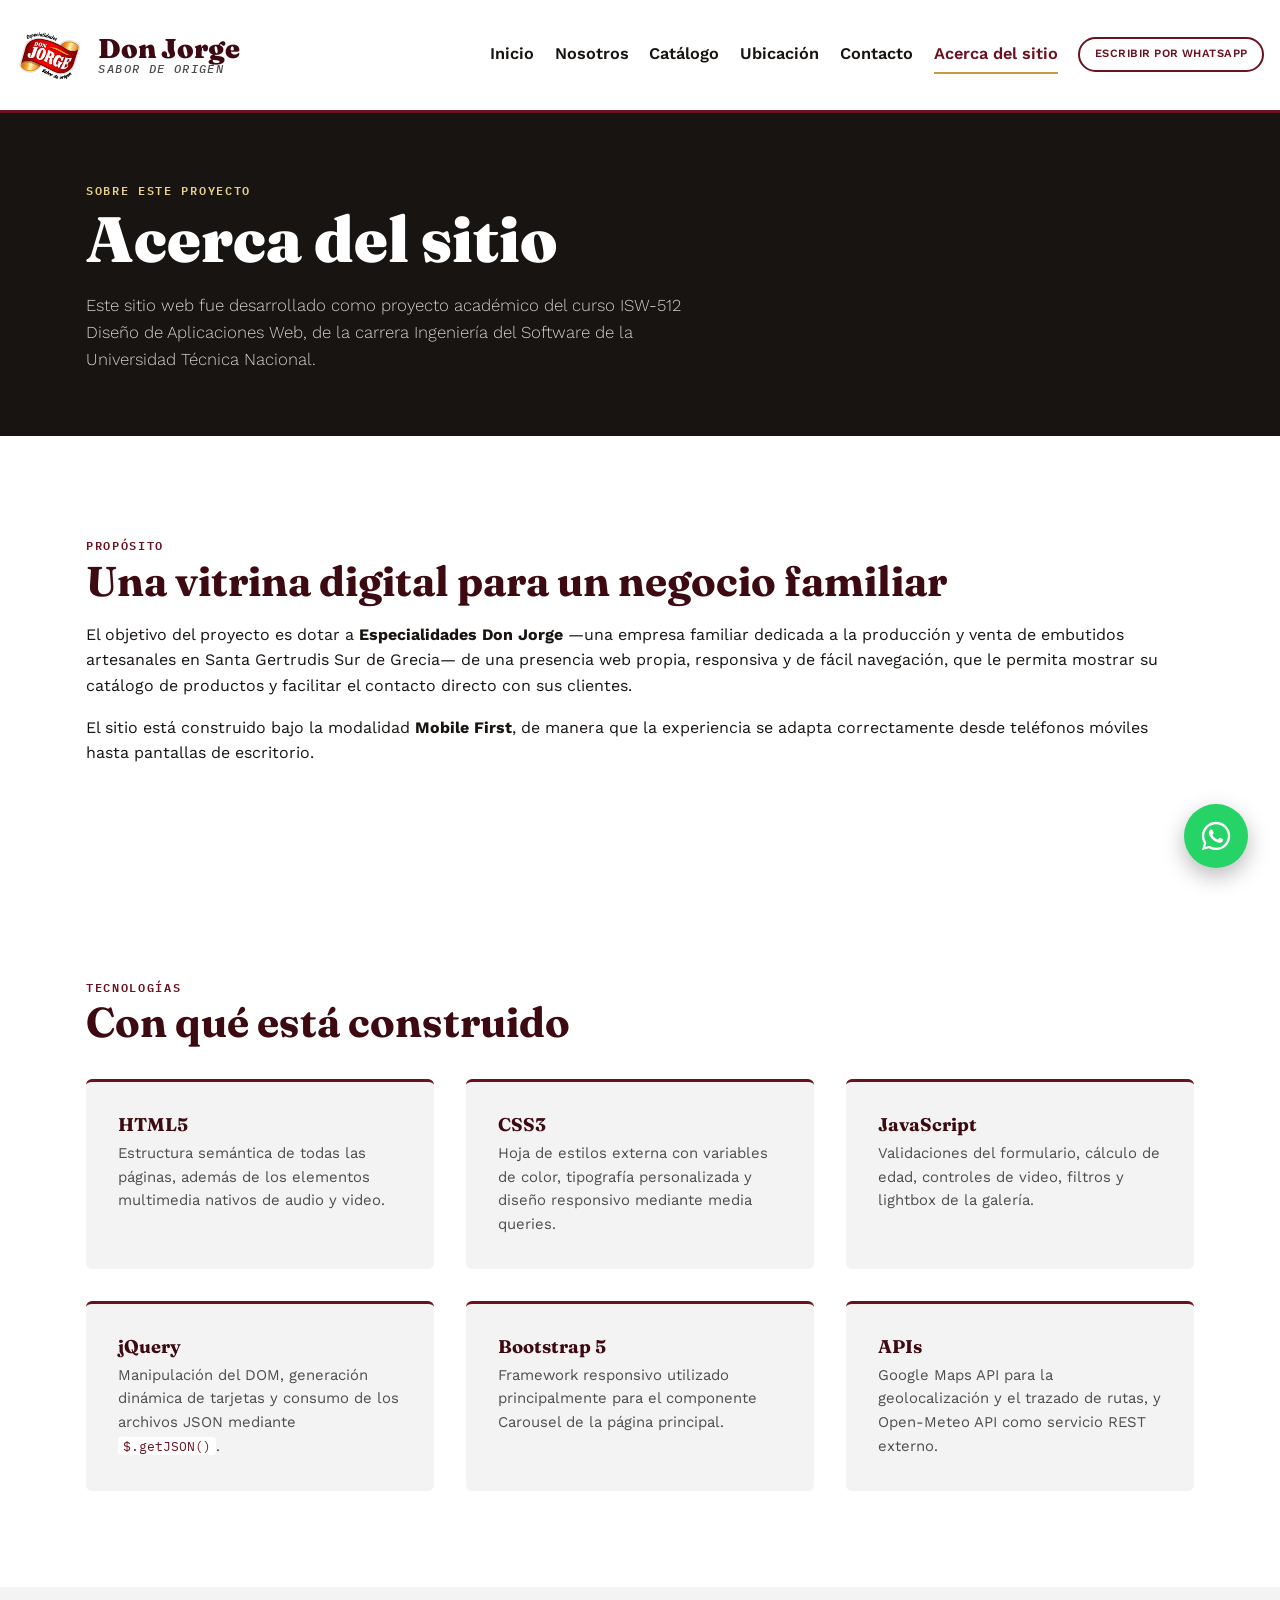
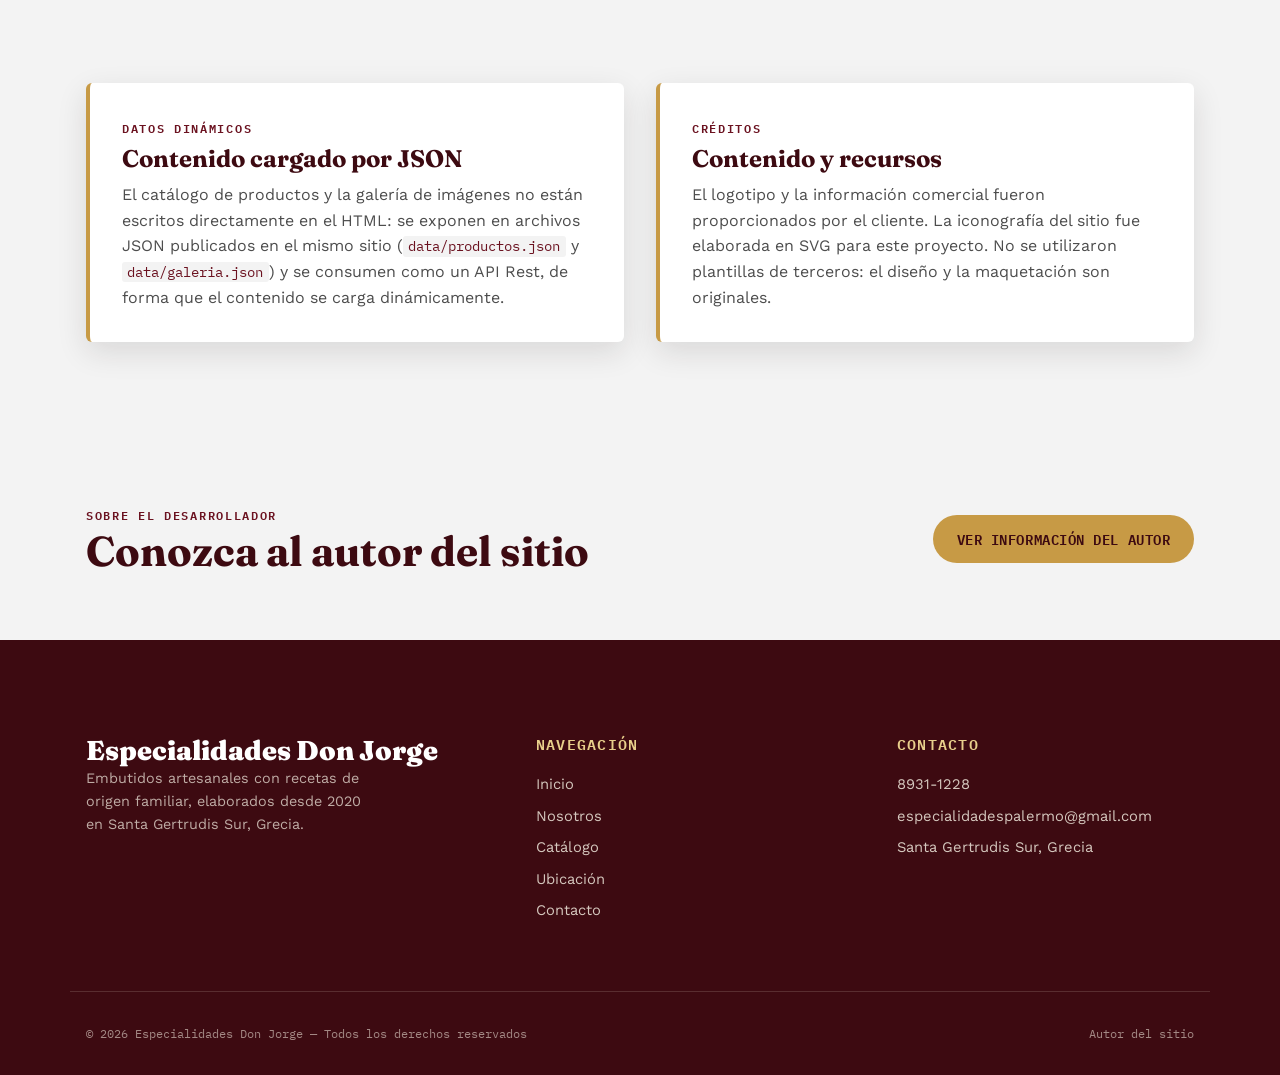
==== commit 8f950ebe: "Agrega audio y video, correccion pestañas del catálogo" ====
--- a/acerca.html
+++ b/acerca.html
@@ -120,6 +120,7 @@
       <a href="index.html">Inicio</a>
       <a href="nosotros.html">Nosotros</a>
       <a href="catalogo.html">Catálogo</a>
+      <a href="ubicacion.html">Ubicación</a>
       <a href="contacto.html">Contacto</a>
     </div>
     <div class="footer-col">
--- a/css/styles.css
+++ b/css/styles.css
@@ -1136,3 +1136,30 @@
 .catalog-grid .product-card:hover { transform: translateY(-4px); box-shadow: 0 14px 32px rgba(0,0,0,0.16); }
 .catalog-grid .product-card:hover .product-media img { transform: scale(1.05); }
 .catalog-grid .product-card:hover .zoom-hint { opacity: 1; transform: translateY(0); }
+
+
+/* =========================================================
+   FOTOGRAFÍA DEL NEGOCIO (secciones de historia)
+   ========================================================= */
+.story-photo {
+  margin: 0;
+  border-radius: var(--radius);
+  overflow: hidden;
+  box-shadow: var(--shadow-card);
+  background: var(--paper);
+}
+.story-photo img {
+  width: 100%;
+  aspect-ratio: 4 / 3;
+  object-fit: cover;
+  display: block;
+}
+.story-photo figcaption {
+  font-family: var(--font-mono);
+  font-size: 0.72rem;
+  letter-spacing: 0.04em;
+  color: var(--charcoal-soft);
+  padding: 0.7rem 0.9rem;
+  background: var(--white);
+  border-top: 3px solid var(--gold);
+}
